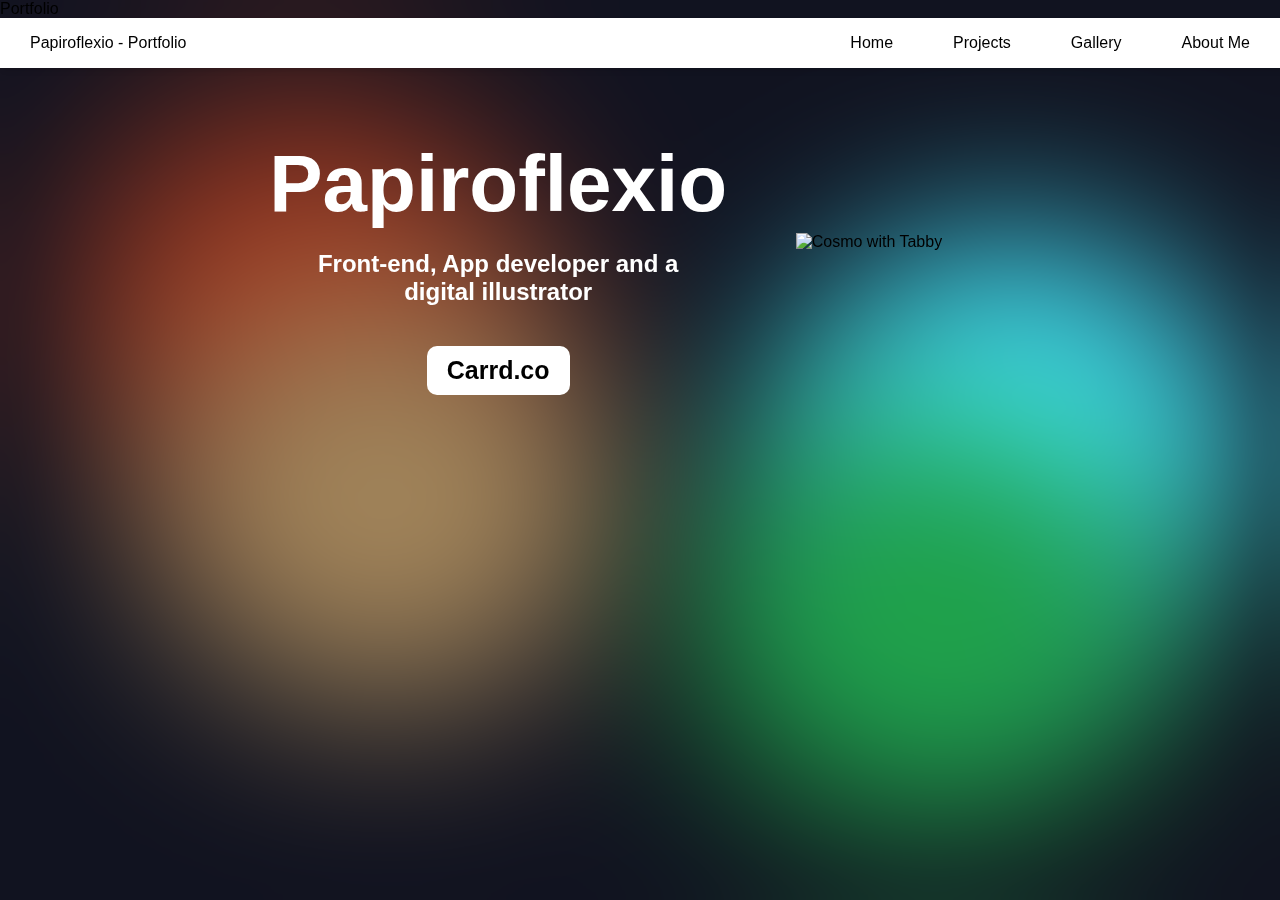
==== index.html @ 5fe8799f "Add files via upload" ====
<!-- NOTA:
 HAY UNOS PROBLEMAS EN EL CODIGO
 1: letras muy pequeñas en el nav
 2: como se veria el nav de color negro?
 3: menos redondeado al boton
 4: en las letras <li><a href="index.html">Papiroflexio - Portfolio</a></li> se le pondrá una imagen
 5:  -->

 <!DOCTYPE html>
<html lang="en">
<head>
  <meta charset="UTF-8">
  <meta http-equiv="X-UA-Compatible" content="IE=edge">
  <meta name="viewport" content="width=device-width, initial-scale=1.0">
  <meta 
  <title>Portfolio</title>
  <link rel="stylesheet" href="style.css">
</head>
<body>
  <nav>
    <ul class="sidebar">
      <li onclick=hideSidebar()><a href="index.html"><svg xmlns="http://www.w3.org/2000/svg" height="26" viewBox="0 96 960 960" width="26"><path d="m249 849-42-42 231-231-231-231 42-42 231 231 231-231 42 42-231 231 231 231-42 42-231-231-231 231Z"/></svg></a></li>
      <li><a href="index.html">Home</a></li>
      <li><a href="pags/projects.html">Projects</a></li>
      <li>
        <a href="pags/gallery.html">Gallery</a>
        <ul class="submenu">
          <li><a href="pags/comic_page1.html">Illustration</a></li>
          <li><a href="pags/comic_page2.html">web desing</a></li>
          <li><a href="pags/comic_page3.html">3d work</a></li>
          <li><a href="pags/comic_page3.html">comics</a></li>
        </ul>
      </li>
      <li><a href="pags/about_me.html">About Me</a></li>
    </ul>
    <ul>
      <li><a href="index.html">Papiroflexio - Portfolio</a></li>
      <li class="hideOnMobile"><a href="index.html">Home</a></li>
      <li class="hideOnMobile"><a href="pags/projects.html">Projects</a></li>
      <li>
        <a href="pags/gallery.html">Gallery</a>
        <ul class="submenu">
          <li><a href="pags/gallery.html">Illustration</a></li>
          <li><a href="pags/gallery/web_design.html">web desing</a></li>
          <li><a href="pags/gallery/3dmodel.html">3d work</a></li>
          <li><a href="pags/gallery/comics.html">comics</a></li>
        </ul>
      </li>
      <li class="hideOnMobile"><a href="pags/about_me.html">About Me</a></li>
      <li class="menu-button" onclick=showSidebar()><a href="#"><svg xmlns="http://www.w3.org/2000/svg" height="26" viewBox="0 96 960 960" width="26"><path d="M120 816v-60h720v60H120Zm0-210v-60h720v60H120Zm0-210v-60h720v60H120Z"/></svg></a></li>
    </ul>
  </nav>

  <!-- script -->
  <script>
    function showSidebar(){
      const sidebar = document.querySelector('.sidebar')
      sidebar.style.display = 'flex'
    }
    function hideSidebar(){
      const sidebar = document.querySelector('.sidebar')
      sidebar.style.display = 'none'
    }
  </script>

<!--main con id="index"-->
<main id="main">
  <div class="content-container">
    <div class="text-content">
      <h1>Papiroflexio</h1>
      <h2>Front-end, App developer and a digital illustrator </h2>
      <a href="https://papiroflexio.carrd.co/" target="_blank">
        <button>Carrd.co</button>
      </a>
    </div>
    <div class="image-content">
      <img src="Cosmo1.png" alt="Cosmo with Tabby" width="100%">
    </div>
  </div>
</main>
</body>
</html>
---- style.css ----
*{
  margin: 0;
  padding: 0;
}

#main {
  display: flex;
  flex-direction: column;
  align-items: center;
  justify-content: center;
  text-align: center;
  margin-top: 20px; /* Puedes ajustar este margen según sea necesario */
  h2{
    font-size: 1.5rem;
    color: white;
    text-align: center;
    margin-top: 50px;
    font-family: Arial, sans-serif;
    animation: myAnim 1s ease-in-out;
    margin: 20px;
  }
  
}

#gallery {
  body {
    margin: 0;
    padding: 0;
    font-family: Arial, sans-serif;
}

.gallery-container {
    display: grid;
    grid-template-columns: repeat(auto-fill, minmax(200px, 1fr));
    grid-gap: 20px;
    padding: 20px;
    justify-items: center;
    align-items: center;
    
}

.gallery-item {
    position: relative;
    overflow: hidden;
}

.gallery-item img {
  width: 100%;
  height: 100%;
  object-fit: cover;
  transition: 0.3s ease; /* Añade transición para el efecto visual */
  cursor: pointer; /* Cambia el cursor al estilo 'pointer' */
  
}

.gallery-item img:hover {
  transform: scale(1.05); /* Hace que la imagen crezca ligeramente */
}


/* Make sure lightbox covers the entire screen */
#lightbox {
    position: fixed;
    top: 0;
    left: 0;
    width: 100%;
    height: 100%;
    background: rgba(0, 0, 0, 0.8);
    display: none;
    justify-content: center;
    align-items: center;
    z-index: 10;
}

#lightbox img {
    max-width: 90%;
    max-height: 90%;
}

#lightbox .close {
    position: absolute;
    top: 20px;
    right: 30px;
    font-size: 30px;
    color: white;
    cursor: pointer;
    z-index: 2;
}

/* Media Queries for Mobile */
@media (max-width: 768px) {
    .gallery-container {
        grid-template-columns: repeat(auto-fill, minmax(150px, 1fr));
    }

    #lightbox img {
        max-width: 85%;
        max-height: 85%;
    }
}


}

#projects {
  display: flex;
  flex-direction: column;
  align-items: center;
  justify-content: center;
  text-align: center;
  margin-top: 20px; /* Puedes ajustar este margen según sea necesario */
  h2 {
    font-size: 2.5rem;
    color: white;
    
    text-align: center;
    margin-top: 50px;
    font-family: Arial, sans-serif;
    animation: myAnim 1s ease-in-out;
    margin: 20px;
    
  }
  p {
      padding: 10px 30% 20px;
    }
  h1 {
    color: white;
    text-align: center;
    margin-top: 50px;
    font-family: Arial, sans-serif;
    animation: myAnim 1s ease-in-out;
    margin: 20px;
  }
  img {
    width: 450px; /* Ajusta el tamaño según sea necesario */
    height: auto; /* Mantiene la proporción de la imagen */
    border-radius: 50px; /* Ajusta el radio según sea necesario */
    box-shadow: 12px 12px 8px rgba(0, 0, 0, 0.25);
  }
  button {
    margin-bottom: 35px;
    margin-top: 5px;
}
}


#aboutme {
  position: relative;
  padding: 20px; /* Añade padding para evitar que el texto choque con la imagen */
  display: flex;
  flex-direction: column;
  align-items: center;
  justify-content: center;
  text-align: center;
  margin-top: 20px; /* Puedes ajustar este margen según sea necesario */
  h2{
    font-size: 1.5rem;
    color: white;
    text-align: left;
    margin-top: 50px;
    font-family: Arial, sans-serif;
    animation: myAnim 1s ease-in-out;
    margin: 20px;
  }
}

#aboutme img {
  width: 10px;
  height: auto; 
  border-radius: 50px;
  box-shadow: 12px 12px 8px rgba(0, 0, 0, 0.25);
}

/* Estilos para tablet */
@media (max-width: 768px) {
  #aboutme {
    /*padding: 20px 0; /* Ajusta el padding para pantallas más pequeñas */
  }
  #aboutme img {
    width: 100%; /* Ajusta el tamaño de la imagen para que se adapte al contenedor */
    position: static;
    display: block;
    margin: 0 auto;
  }
}

/* Estilos para celular */
@media (max-width: 480px) {
  #aboutme {
    padding: 20px 0; /* Ajusta el padding para pantallas más pequeñas */
  }
  #aboutme img {
    width: 100%; /* Ajusta el tamaño de la imagen para que se adapte al contenedor */
    position: static;
    display: block;
    margin: 0 auto;
  }
}

.content-container {
  display: flex;
  align-items: center;
  justify-content: center;
  text-align: center;
}

.text-content {
  flex: 1;
}

.image-content {
  flex: 1;
}
/*
#gallery img:hover {
  transform: scale(1.1);
}*/

/* Estilos para el modal */
.modal {
  display: none;
  position: fixed;
  z-index: 1000;
  left: 0;
  top: 0;
  width: 100%;
  height: 100%;
  overflow: auto;
  background-color: rgba(0, 0, 0, 0.9);
}

.modal-content {
  margin: auto;
  display: block;
  width: 80%;
  max-width: 700px;
}

.close {
  position: absolute;
  top: 15px;
  right: 35px;
  color: #f1f1f1;
  font-size: 40px;
  font-weight: bold;
  transition: 0.3s;
}

.close:hover,
.close:focus {
  color: #bbb;
  text-decoration: none;
  cursor: pointer;
}

@media only screen and (max-width: 700px) {
  .modal-content {
    width: 100%;
  }
}


body{
  min-height: 100vh;
  background: url('Desktop - 1.png');
  background-size: cover;       /* Se ajusta para cubrir toda la pantalla */
    background-repeat: no-repeat; /* No se repite */
    background-attachment: fixed; /* La imagen se queda fija */
    background-position: center;  /* Centrada en la página */
  font-family: Arial, Helvetica, sans-serif;
  backdrop-filter: blur(30px);
}

h1{
  font-size: 5rem;
  color: white;
  text-align: center;
  margin-top: 50px;
  font-family: Arial, sans-serif;
  animation: myAnim 1s ease-in-out;
}
h2{
  font-size: 2rem;
  color: white;
  text-align: center;
  margin-top: 12px;
  font-family: Arial, sans-serif;
  animation: myAnim 1s ease-in-out;
}

button {
  background-color: #ffffff; /* Color azul para el botón */
  color: rgb(0, 0, 0);
  padding: 10px 20px;
  border: none;
  border-radius: 10px;
  cursor: pointer;
  font-size: 1rem;
  transition: background-color 0.3s ease;
  font-size: 25px;
  font-weight:bold;
  margin-top: 20px;
}
button:hover {
  background-color: black; /* Color azul oscuro al pasar el ratón */
  color: white;
  
}

p{
  animation: myAnim 1s ease-in-out;
  font-size: 1.2rem;
  color: white;
  text-align: center;
  margin: 20px;
  margin-bottom: 40px;
  font-family: Arial, sans-serif;
}

.btn-carrd {
  background-color: white;
  color: black;
  border: 2px solid black;
  padding: 10px 20px;
  text-align: center;
  text-decoration: none;
  display: inline-block;
  font-size: 16px;
  margin: 10px 0;
  cursor: pointer;
  transition-duration: 0.4s;
  justify-content: center;
  align-items: center;
}

.btn-carrd:hover {
  background-color: black;
  color: white;
  margin-top: 100px;
}

nav{
  background-color: white;
  box-shadow: 3px 3px 5px rgba(0, 0, 0, 0.1);
}
nav ul{
  width: 100%;
  list-style: none;
  display: flex;
  justify-content: flex-end;
  align-items: center;
}
nav li{
  height: 50px;
}
nav a{
  height: 100%;
  padding: 0 30px;
  text-decoration: none;
  display: flex;
  align-items: center;
  color: black;
}
nav a:hover{
  background-color: #f0f0f0;
}
nav li:first-child{
  margin-right: auto;
}
.sidebar{
  position: fixed;
  top: 0; 
  right: 0;
  height: 100vh;
  width: 250px;
  background-color: rgba(255, 255, 255, 0.6);
  backdrop-filter: blur(12px);
  box-shadow: -10px 0 10px rgba(0, 0, 0, 0.1);
  list-style: none;
  display: none;
  flex-direction: column;
  align-items: flex-start;
  justify-content: flex-start;
}
.sidebar li{
  width: 100%;
}
.sidebar a{
  width: 100%;
}
.menu-button{
  display: none;
}

@media(max-width: 800px){
  .hideOnMobile{
    display: none;
  }
  .menu-button{
    display: block;
  }
}

.submenu {
  display: none;
  position: absolute;
  list-style-type: none;
  background-color: #fff; /* Fondo sólido para el submenú */
  box-shadow: 0 8px 16px 0 rgba(0,0,0,0.2); /* Sombra opcional para mejor visibilidad */
  z-index: 1; /* Asegura que el submenú esté sobre otros elementos */
}

.submenu li {
  margin: 0; /* Remueve cualquier margen por defecto */
  padding: 12px 16px; /* Espacio dentro de cada elemento del submenú */
  white-space: nowrap; /* Evita que el texto se envuelva */
}

.submenu li a {
  color: black; /* Color del texto */
  text-decoration: none; /* Remueve el subrayado de los enlaces */
  display: block; /* Hace que el enlace llene el espacio del elemento li */
}

.submenu li a:hover {
  background-color: #f1f1f1; /* Cambia el fondo al pasar el mouse */
}

li:hover > .submenu {
  display: block; /* Muestra el submenú al pasar el mouse */
}
@media(max-width: 1025px){
  .sidebar{
    width: 100%;
  }
  .content-container {
    flex-direction: column;
  }
}

@keyframes myAnim {
  0% {
    opacity: 0;
    transform: translateX(-50px);
  }
  100% {
    opacity: 1;
    transform: translateX(0);
  }
}

/* Estilos para el about me */
.about-container {
  display: flex;
  align-items: center;
  justify-content: start;
  text-align: left;
}

.about-container > div {
  flex: 1;
}

.about-container img {
  flex: 1;
  max-width: 100%; /* Ajusta el tamaño de la imagen */
  image-rendering: auto;
}

/* Media Query para pantallas menores a 768px */
@media (max-width: 780px) {
  .about-container {
    flex-direction: column;
  }
  
  .about-container img {
    max-width: 1000%; /* La imagen ocupa el ancho completo en pantallas pequeñas */
    margin-bottom: 20px; /* Espacio entre la imagen y el texto */
  }
}
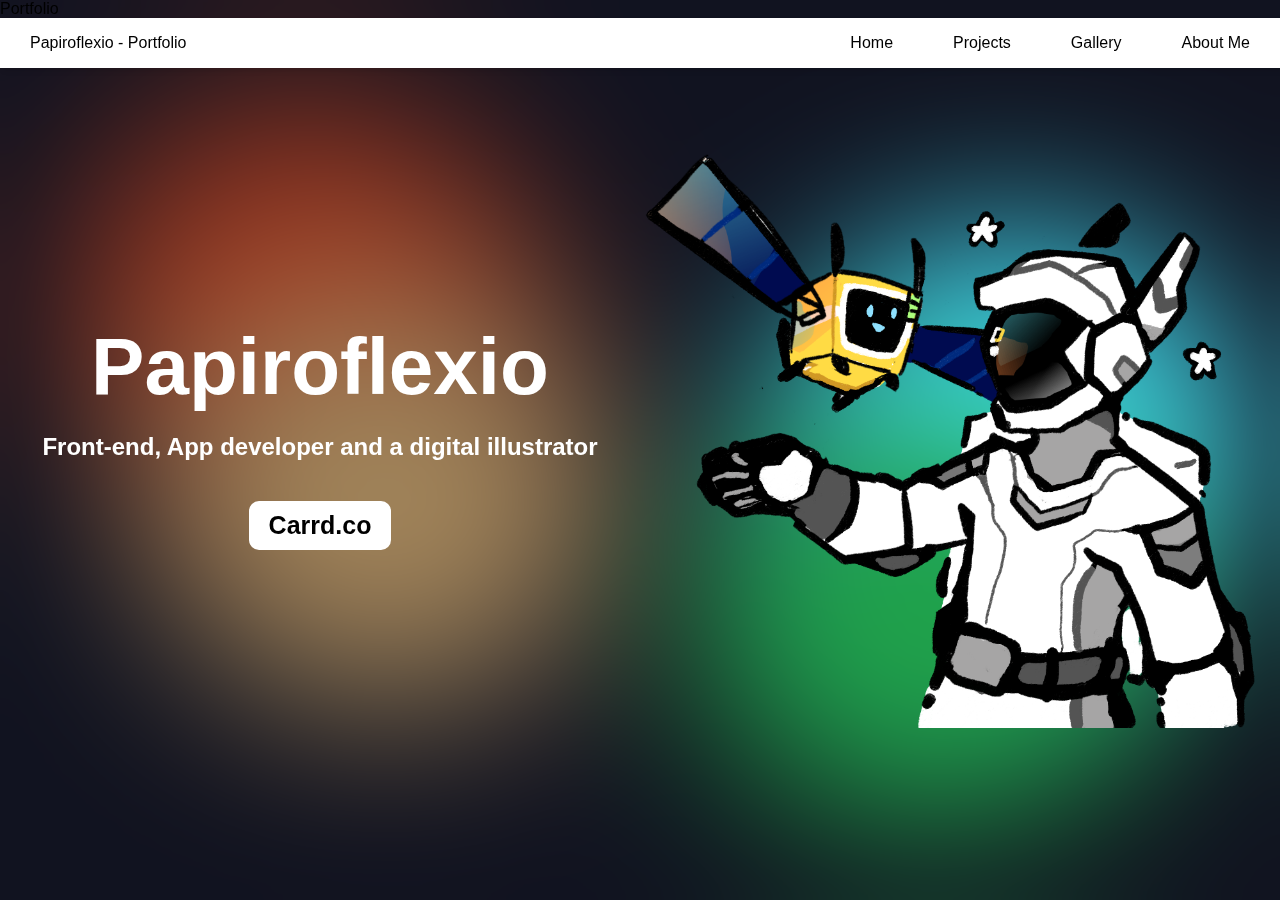
==== commit 5b95e3e6: "index.html" ====
--- a/index.html
+++ b/index.html
@@ -74,9 +74,9 @@
       </a>
     </div>
     <div class="image-content">
-      <img src="Cosmo1.png" alt="Cosmo with Tabby" width="100%">
+      <img src="cosmo1.png" alt="Cosmo with Tabby" width="100%">
     </div>
   </div>
 </main>
 </body>
-</html>+</html>
